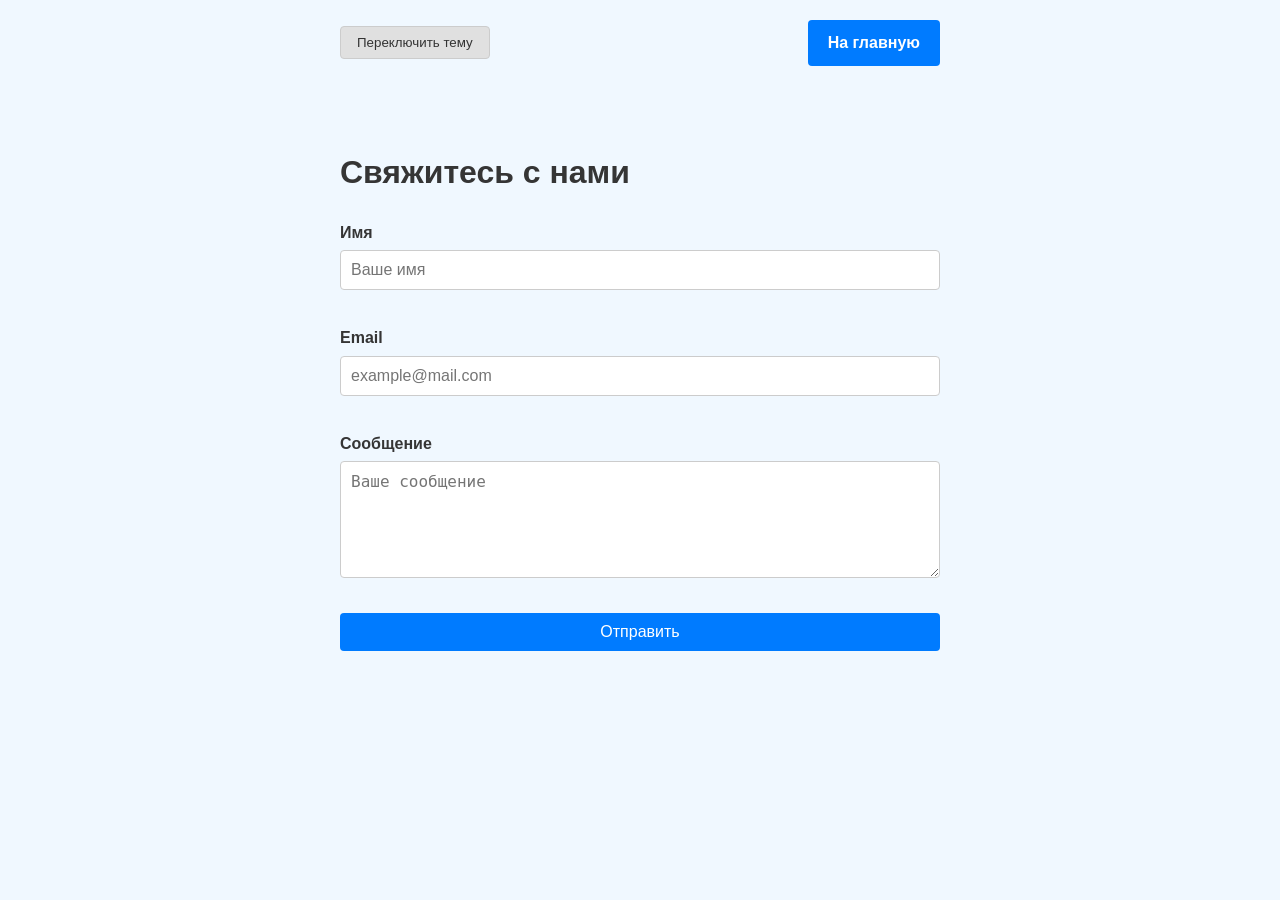
==== contact.html @ 462d69a9 "feat: contact form with validation" ====
<!DOCTYPE html>
<html lang="ru">
<head>
  <meta charset="UTF-8">
  <meta name="viewport" content="width=device-width, initial-scale=1.0">
  <title>Контакты</title>
  <link rel="stylesheet" href="./style.css">
</head>
<body>
  <header class="container header-nav">
    <button id="themeToggle">Переключить тему</button>
    <a href="./index.html">На главную</a>
  </header>

  <main class="container">
    <h1>Свяжитесь с нами</h1>
    
    <form id="contactForm" novalidate>
      <div class="form-group">
        <label for="name">Имя</label>
        <input type="text" id="name" name="name" placeholder="Ваше имя" required>
        <span class="error-message" id="nameError"></span>
      </div>

      <div class="form-group">
        <label for="email">Email</label>
        <input type="email" id="email" name="email" placeholder="example@mail.com" required>
        <span class="error-message" id="emailError"></span>
      </div>

      <div class="form-group">
        <label for="message">Сообщение</label>
        <textarea id="message" name="message" rows="5" placeholder="Ваше сообщение" required></textarea>
        <span class="error-message" id="messageError"></span>
      </div>

      <button type="submit" id="submitBtn">Отправить</button>
    </form>

    <div id="successMessage" class="success-message hidden">
      Спасибо, отправлено!
    </div>
  </main>

  <script src="./script.js"></script>
</body>
</html>
---- style.css ----
/* style.css */

/* --- Global Styles --- */
body {
  background-color: aliceblue;
  color: rgb(53, 53, 53);
  transition: background-color 0.5s ease, color 0.3s ease;
  margin: 0;
  min-height: 100vh;
  font-family: Arial, sans-serif;
  line-height: 1.6;
}

.dark {
  background-color: rgb(53, 53, 53);
  color: aliceblue;
}

.container {
  max-width: 600px;
  margin: 0 auto;
  padding: 20px;
}

/* Header Navigation for Contact Page */
.header-nav {
  display: flex;
  justify-content: space-between;
  align-items: center;
  margin-bottom: 20px;
}

.header-nav a {
  color: inherit;
  text-decoration: none;
  font-weight: bold;
}

.header-nav a:hover {
  text-decoration: underline;
}

/* --- Theme Toggle Button --- */
#themeToggle {
  padding: 8px 16px;
  cursor: pointer;
  background-color: #e0e0e0;
  border: 1px solid #ccc;
  border-radius: 4px;
  color: #333;
  transition: background-color 0.3s ease, color 0.3s ease;
}

.dark #themeToggle {
  background-color: #444;
  border-color: #666;
  color: #fff;
}

#themeToggle:hover {
  background-color: #d0d0d0;
}

.dark #themeToggle:hover {
  background-color: #555;
}

/* --- Link Button Style (Used in Index) --- */
.actions {
  margin-top: 20px;
  display: flex;
  gap: 10px;
  align-items: center;
}

a[href="./contact.html"], 
a[href="./index.html"] {
  display: inline-block;
  padding: 10px 20px;
  background-color: #007bff;
  color: white;
  text-decoration: none;
  border-radius: 4px;
  font-weight: bold;
  transition: background-color 0.3s ease, transform 0.2s ease;
}

a[href="./contact.html"]:hover,
a[href="./index.html"]:hover {
  background-color: #0056b3;
  transform: translateY(-2px);
}

a[href="./contact.html"]:active,
a[href="./index.html"]:active {
  transform: translateY(0);
}

/* Dark mode support for links */
.dark a[href="./contact.html"],
.dark a[href="./index.html"] {
  background-color: #0056b3;
  color: #fff;
}

.dark a[href="./contact.html"]:hover,
.dark a[href="./index.html"]:hover {
  background-color: #004494;
}

/* --- Form Styles --- */
.form-group {
  margin-bottom: 15px;
  display: flex;
  flex-direction: column;
}

label {
  margin-bottom: 5px;
  font-weight: bold;
}

input, textarea {
  padding: 10px;
  border: 1px solid #ccc;
  border-radius: 4px;
  font-size: 16px;
  background-color: #fff;
  color: #333;
  transition: border-color 0.3s ease, background-color 0.3s ease, color 0.3s ease;
}

.dark input, .dark textarea {
  background-color: #444;
  border-color: #666;
  color: #fff;
}

input:focus, textarea:focus {
  outline: none;
  border-color: #007bff;
}

.dark input:focus, .dark textarea:focus {
  border-color: #4da3ff;
}

/* Error States */
input.error, textarea.error {
  border-color: #dc3545;
}

.error-message {
  color: #dc3545;
  font-size: 12px;
  margin-top: 5px;
  min-height: 15px; /* Prevent layout shift */
}

/* Submit Button */
#submitBtn {
  padding: 10px 20px;
  background-color: #007bff;
  color: white;
  border: none;
  border-radius: 4px;
  cursor: pointer;
  font-size: 16px;
  transition: background-color 0.3s ease;
  width: 100%;
}

#submitBtn:hover {
  background-color: #0056b3;
}

#submitBtn:disabled {
  background-color: #cccccc;
  cursor: not-allowed;
}

.dark #submitBtn {
  background-color: #0056b3;
}

.dark #submitBtn:hover:not(:disabled) {
  background-color: #004494;
}

/* Success Message with Smooth Transition */
.success-message {
  margin-top: 20px;
  padding: 15px;
  background-color: #d4edda;
  color: #155724;
  border: 1px solid #c3e6cb;
  border-radius: 4px;
  text-align: center;
  
  /* Transition properties for smooth fade and collapse */
  opacity: 1;
  visibility: visible;
  max-height: 100px; /* Approximate max height */
  overflow: hidden;
  transition: opacity 0.5s ease, visibility 0.5s ease, max-height 0.5s ease, padding 0.5s ease, margin 0.5s ease;
}

.dark .success-message {
  background-color: #1e4620;
  color: #d4edda;
  border-color: #1e4620;
}

/* Hidden state */
.hidden {
  opacity: 0;
  visibility: hidden;
  max-height: 0;
  padding-top: 0;
  padding-bottom: 0;
  margin-top: 0;
  border: none;
}
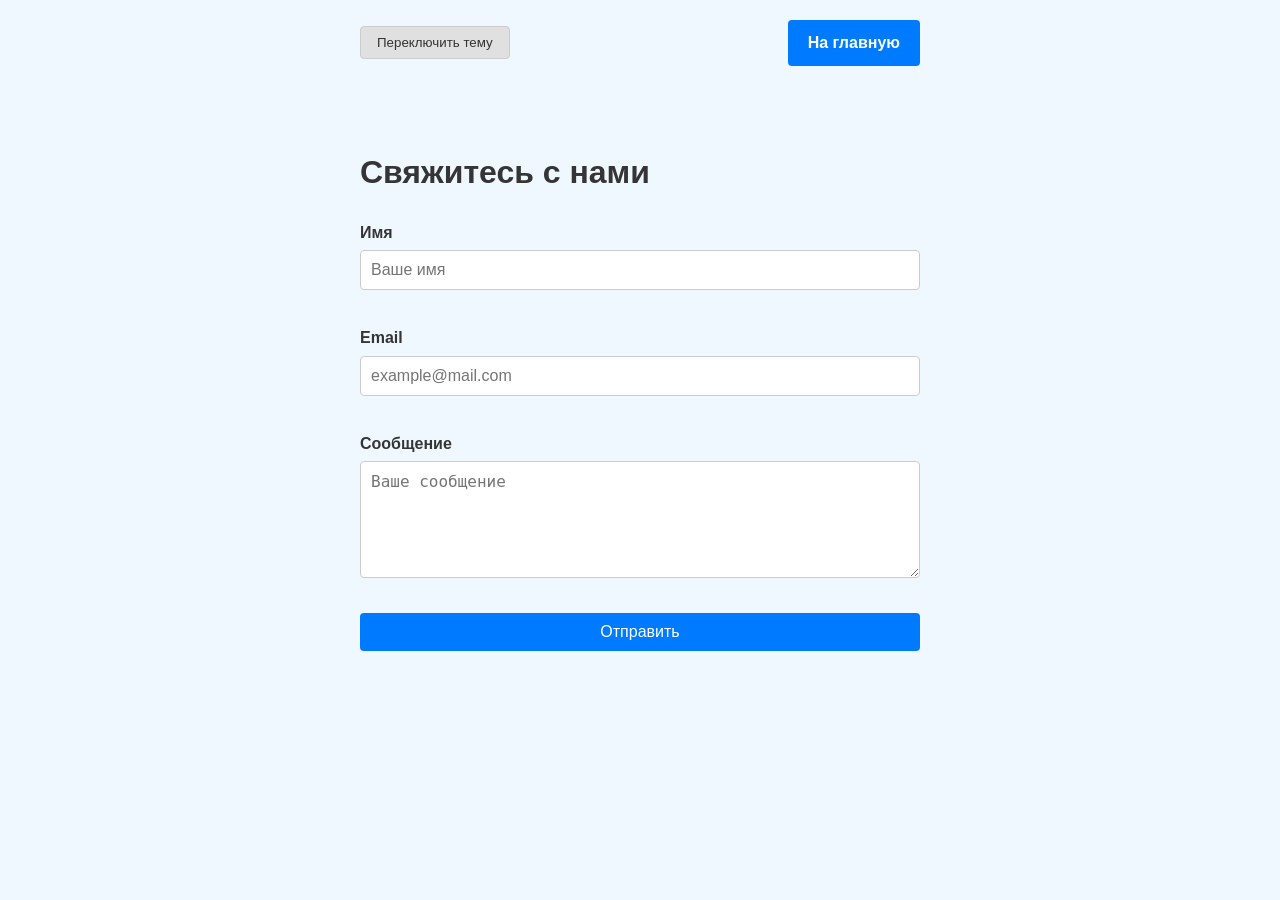
==== commit 71d2144b: "feat: responsive contact form" ====
--- a/contact.html
+++ b/contact.html
@@ -5,6 +5,7 @@
   <meta name="viewport" content="width=device-width, initial-scale=1.0">
   <title>Контакты</title>
   <link rel="stylesheet" href="./style.css">
+  <link rel="stylesheet" href="./media.css" />
 </head>
 <body>
   <header class="container header-nav">
--- a/style.css
+++ b/style.css
@@ -20,6 +20,9 @@
   max-width: 600px;
   margin: 0 auto;
   padding: 20px;
+  /* Ensure container doesn't cause horizontal scroll on small screens */
+  box-sizing: border-box; 
+  width: 100%;
 }
 
 /* Header Navigation for Contact Page */
@@ -128,6 +131,8 @@
   background-color: #fff;
   color: #333;
   transition: border-color 0.3s ease, background-color 0.3s ease, color 0.3s ease;
+  width: 100%;
+  box-sizing: border-box; /* Critical for preventing overflow */
 }
 
 .dark input, .dark textarea {
@@ -168,6 +173,7 @@
   font-size: 16px;
   transition: background-color 0.3s ease;
   width: 100%;
+  box-sizing: border-box; /* Critical for preventing overflow */
 }
 
 #submitBtn:hover {
--- a/media.css
+++ b/media.css
@@ -0,0 +1,73 @@
+/* --- Responsive Adjustments --- */
+
+/* Tablet Styles (481px – 768px) */
+@media (max-width: 768px) {
+  .container {
+    padding: 15px;
+  }
+
+  h1 {
+    font-size: 1.8rem;
+  }
+
+  input, textarea {
+    font-size: 15px;
+  }
+}
+
+/* Mobile Styles (up to 480px) */
+@media (max-width: 480px) {
+  .container {
+    padding: 10px;
+    /* width and box-sizing are now handled in main style.css for consistency, 
+       but keeping specific overrides here if needed */
+  }
+
+  h1 {
+    font-size: 1.5rem;
+    margin-bottom: 15px;
+  }
+
+  /* Adjust header navigation for mobile to prevent crowding */
+  .header-nav {
+    flex-direction: column;
+    gap: 10px;
+    align-items: stretch;
+    text-align: center;
+  }
+
+  #themeToggle {
+    width: 100%;
+    margin-bottom: 5px;
+  }
+
+  .header-nav a {
+    display: block;
+    padding: 10px 0;
+  }
+
+  /* Form elements adjustments for mobile */
+  .form-group {
+    margin-bottom: 12px;
+  }
+
+  label {
+    font-size: 14px;
+  }
+
+  input, textarea {
+    padding: 12px; /* Larger padding for easier touch interaction */
+    font-size: 16px; /* Prevents iOS zoom on focus */
+  }
+
+  #submitBtn {
+    padding: 12px;
+    font-size: 16px;
+  }
+
+  /* Adjust success message for smaller screens */
+  .success-message {
+    padding: 10px;
+    font-size: 14px;
+  }
+}
